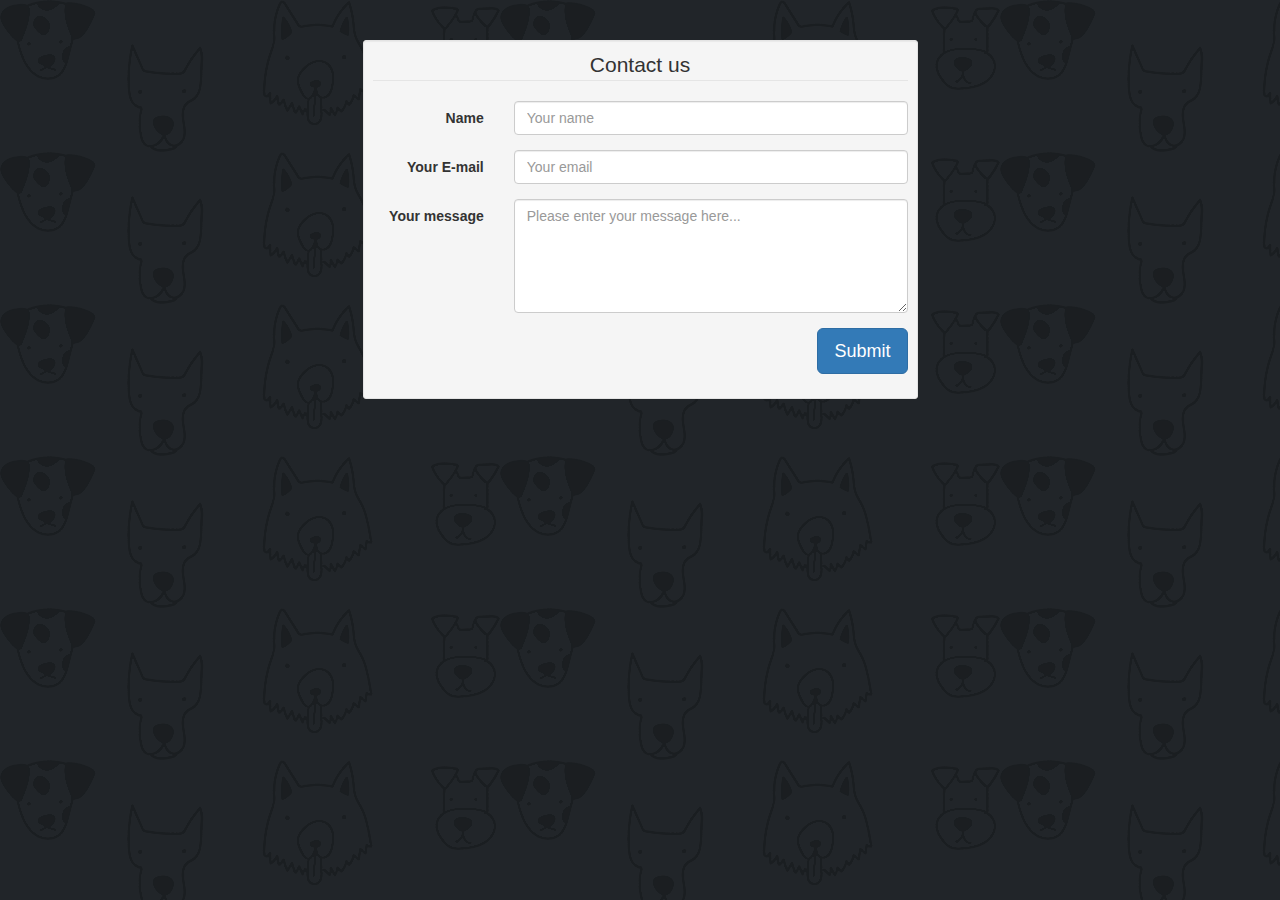
==== contact-us.html @ 1ff3362e "added email form" ====
<!DOCTYPE html>
<html lang="en">

<head>
    <link href="//netdna.bootstrapcdn.com/bootstrap/3.1.0/css/bootstrap.min.css" rel="stylesheet" id="bootstrap-css">
    <script src="//netdna.bootstrapcdn.com/bootstrap/3.1.0/js/bootstrap.min.js"></script>
    <script src="//code.jquery.com/jquery-1.11.1.min.js"></script>
    <link rel="stylesheet" href="style.css" />
</head>

<body class="contact-us-body">
    <div class="container" >
        <div class="row">
            <div class="col-md-6 col-md-offset-3">
                <div class="well well-sm">
                    <form class="form-horizontal" action="" method="post">
                        <fieldset>
                            <legend class="text-center">Contact us</legend>

                            <!-- Name input-->
                            <div class="form-group">
                                <label class="col-md-3 control-label" for="name">Name</label>
                                <div class="col-md-9">
                                    <input id="name" name="name" type="text" placeholder="Your name"
                                        class="form-control">
                                </div>
                            </div>

                            <!-- Email input-->
                            <div class="form-group">
                                <label class="col-md-3 control-label" for="email">Your E-mail</label>
                                <div class="col-md-9">
                                    <input id="email" name="email" type="text" placeholder="Your email"
                                        class="form-control">
                                </div>
                            </div>

                            <!-- Message body -->
                            <div class="form-group">
                                <label class="col-md-3 control-label" for="message">Your message</label>
                                <div class="col-md-9">
                                    <textarea class="form-control" id="message" name="message"
                                        placeholder="Please enter your message here..." rows="5"></textarea>
                                </div>
                            </div>

                            <!-- Form actions -->
                            <div class="form-group">
                                <div class="col-md-12 text-right">
                                    <button type="submit" class="btn btn-primary btn-lg">Submit</button>
                                </div>
                            </div>
                        </fieldset>
                    </form>
                </div>
            </div>
        </div>
    </div>
</body>

</html>
---- style.css ----
b {
  color: #e91941;
}

h1,
h2,
h3 {
  font-weight: 700;
}

h1 {
  font-size: 3em;
}

body {
  padding: 0px;
  font-family: "Rubik", sans-serif;
  background-color: #212529;
  background-image: url("/bg.png");
}

#hero-image {
  background-image: url("./dog1.png");
  background-repeat: no-repeat;
  background-size: cover;
  background-position: center top;
  transform: translate3d(0px, 0px, 0px);
  height: 500px;
  display: flex;
  align-items: center;
}

#searchResults {
  background-image: url("/bg.png");
  border-bottom: 1px;
  border-top: 1px;
  border-top-color: #fff;
  border-bottom-color: #fff;
  border-style: solid;
}

#movieTitle {
  font-weight: 900;
}

#poster {
  width: 200px;
  float: right;
  border: 0.5em;
  border-style: solid;
  border-color: #e91941;
}

#footer-image {
  height: 50%;
  background-repeat: no-repeat;
  background-size: cover;
  background-position: center top;
  height: 200px;
}

.navbar {
  height: 85px;
}

.movie-details {
  font-size: 1.5em;
}

.hidden {
  display: none;
  visibility: hidden;
}

.dog-safe {
  color: green;
}

.dog-unsafe {
  color: darkred;
}

.dog-unknown {
  color: blue;
}


.contact-us-body {
  padding-top: 40px;
}
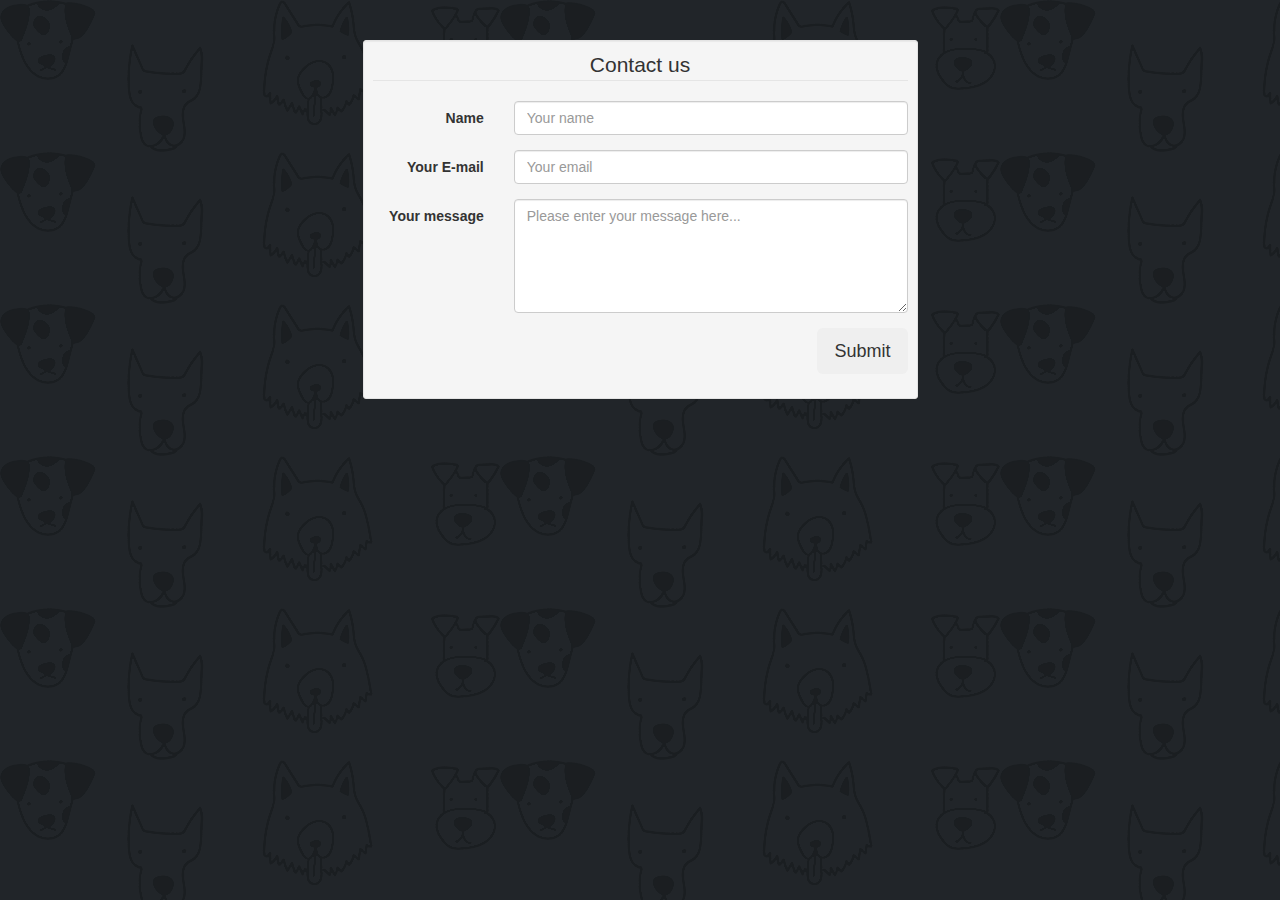
==== commit 3df72163: "Merge pull request #45 from hr-ivey/feature/contact-us" ====
--- a/contact-us.html
+++ b/contact-us.html
@@ -9,7 +9,7 @@
 </head>
 
 <body class="contact-us-body">
-    <div class="container" >
+    <div class="container">
         <div class="row">
             <div class="col-md-6 col-md-offset-3">
                 <div class="well well-sm">
@@ -47,7 +47,7 @@
                             <!-- Form actions -->
                             <div class="form-group">
                                 <div class="col-md-12 text-right">
-                                    <button type="submit" class="btn btn-primary btn-lg">Submit</button>
+                                    <button type="submit" class="btn btn-white btn-lg">Submit</button>
                                 </div>
                             </div>
                         </fieldset>
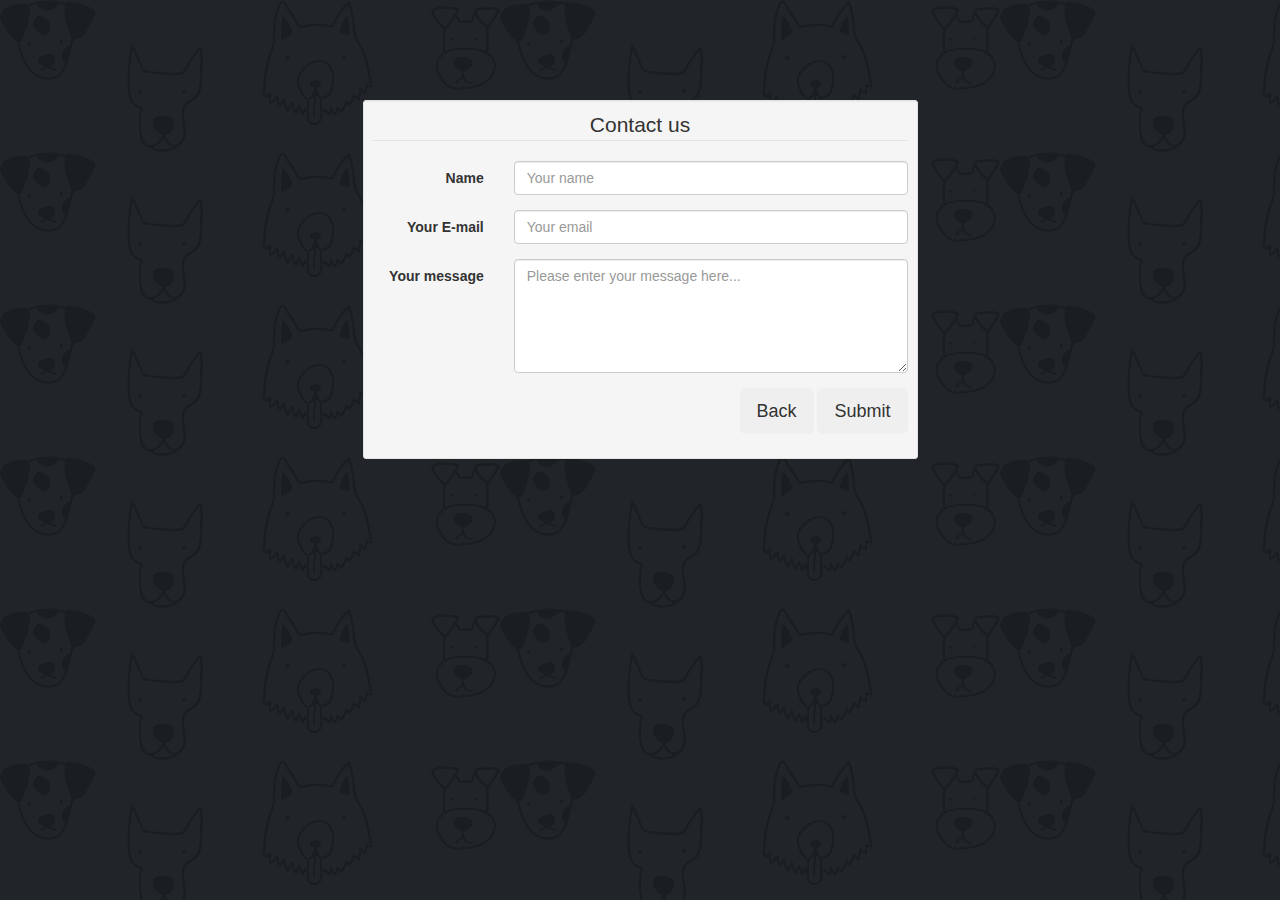
==== commit cc95eafa: "added coming soon page" ====
--- a/contact-us.html
+++ b/contact-us.html
@@ -9,7 +9,7 @@
 </head>
 
 <body class="contact-us-body">
-    <div class="container">
+    <div class="container container-form">
         <div class="row">
             <div class="col-md-6 col-md-offset-3">
                 <div class="well well-sm">
@@ -47,9 +47,11 @@
                             <!-- Form actions -->
                             <div class="form-group">
                                 <div class="col-md-12 text-right">
+                                    <button class="btn btn-white btn-lg" onclick="location.href='index.html'"
+                                        type="button">
+                                        Back</button>
                                     <button type="submit" class="btn btn-white btn-lg">Submit</button>
                                 </div>
-                            </div>
                         </fieldset>
                     </form>
                 </div>
--- a/style.css
+++ b/style.css
@@ -19,16 +19,6 @@
   background-image: url("/bg.png");
 }
 
-#hero-image {
-  background-image: url("./dog1.png");
-  background-repeat: no-repeat;
-  background-size: cover;
-  background-position: center top;
-  transform: translate3d(0px, 0px, 0px);
-  height: 500px;
-  display: flex;
-  align-items: center;
-}
 
 #searchResults {
   background-image: url("/bg.png");
@@ -72,6 +62,61 @@
   visibility: hidden;
 }
 
+.search-box {
+  width: fit-content;
+  height: fit-content;
+  position: relative;
+}
+.input-search {
+  height: 50px;
+  width: 50px;
+  border-style: none;
+  padding: 10px;
+  font-size: 18px;
+  letter-spacing: 2px;
+  outline: none;
+  border-radius: 25px;
+  transition: all 0.5s ease-in-out;
+  background-color: #343a40;
+  padding-right: 40px;
+  color: #fff;
+}
+.input-search::placeholder {
+  color: rgba(255, 255, 255, 0.5);
+  font-size: 18px;
+  letter-spacing: 2px;
+  font-weight: 100;
+}
+.btn-search {
+  width: 50px;
+  height: 50px;
+  border-style: none;
+  font-size: 20px;
+  font-weight: bold;
+  outline: none;
+  cursor: pointer;
+  border-radius: 50%;
+  position: absolute;
+  right: 0px;
+  color: #ffffff;
+  background-color: transparent;
+  pointer-events: painted;
+}
+.btn-search:focus ~ .input-search {
+  width: 300px;
+  border-radius: 0px;
+  background-color: transparent;
+  border-bottom: 1px solid rgba(255, 255, 255, 0.5);
+  transition: all 500ms cubic-bezier(0, 0.11, 0.35, 2);
+}
+.input-search:focus {
+  width: 300px;
+  border-radius: 0px;
+  background-color: transparent;
+  border-bottom: 1px solid rgba(255, 255, 255, 0.5);
+  transition: all 500ms cubic-bezier(0, 0.11, 0.35, 2);
+}
+
 .dog-safe {
   color: green;
 }
@@ -84,7 +129,57 @@
   color: blue;
 }
 
+.carousel-inner > .carousel-item > img {
+  width: 10px;
+  height: 500px;
+}
 
-.contact-us-body {
-  padding-top: 40px;
+.bgimg {
+  background-image: url('/w3images/forestbridge.jpg');
+  height: 100%;
+  background-position: center;
+  background-size: cover;
+  position: relative;
+  color: white;
+  font-family: "Courier New", Courier, monospace;
+  font-size: 25px;
 }
+
+.topleft {
+  position: absolute;
+  top: 0;
+  left: 16px;
+}
+
+.bottomleft {
+  position: absolute;
+  bottom: 0;
+  left: 16px;
+}
+
+.middle {
+  position: absolute;
+  top: 50%;
+  left: 50%;
+  transform: translate(-50%, -50%);
+  text-align: center;
+}
+
+hr {
+  margin: auto;
+  width: 40%;
+}
+
+body, html {
+  height: 70%;
+  margin: 0;
+}
+
+.coming-soon-btn {
+  color: black;
+  size: 20px;
+}
+
+.container-form {
+  padding-top: 100px;
+}